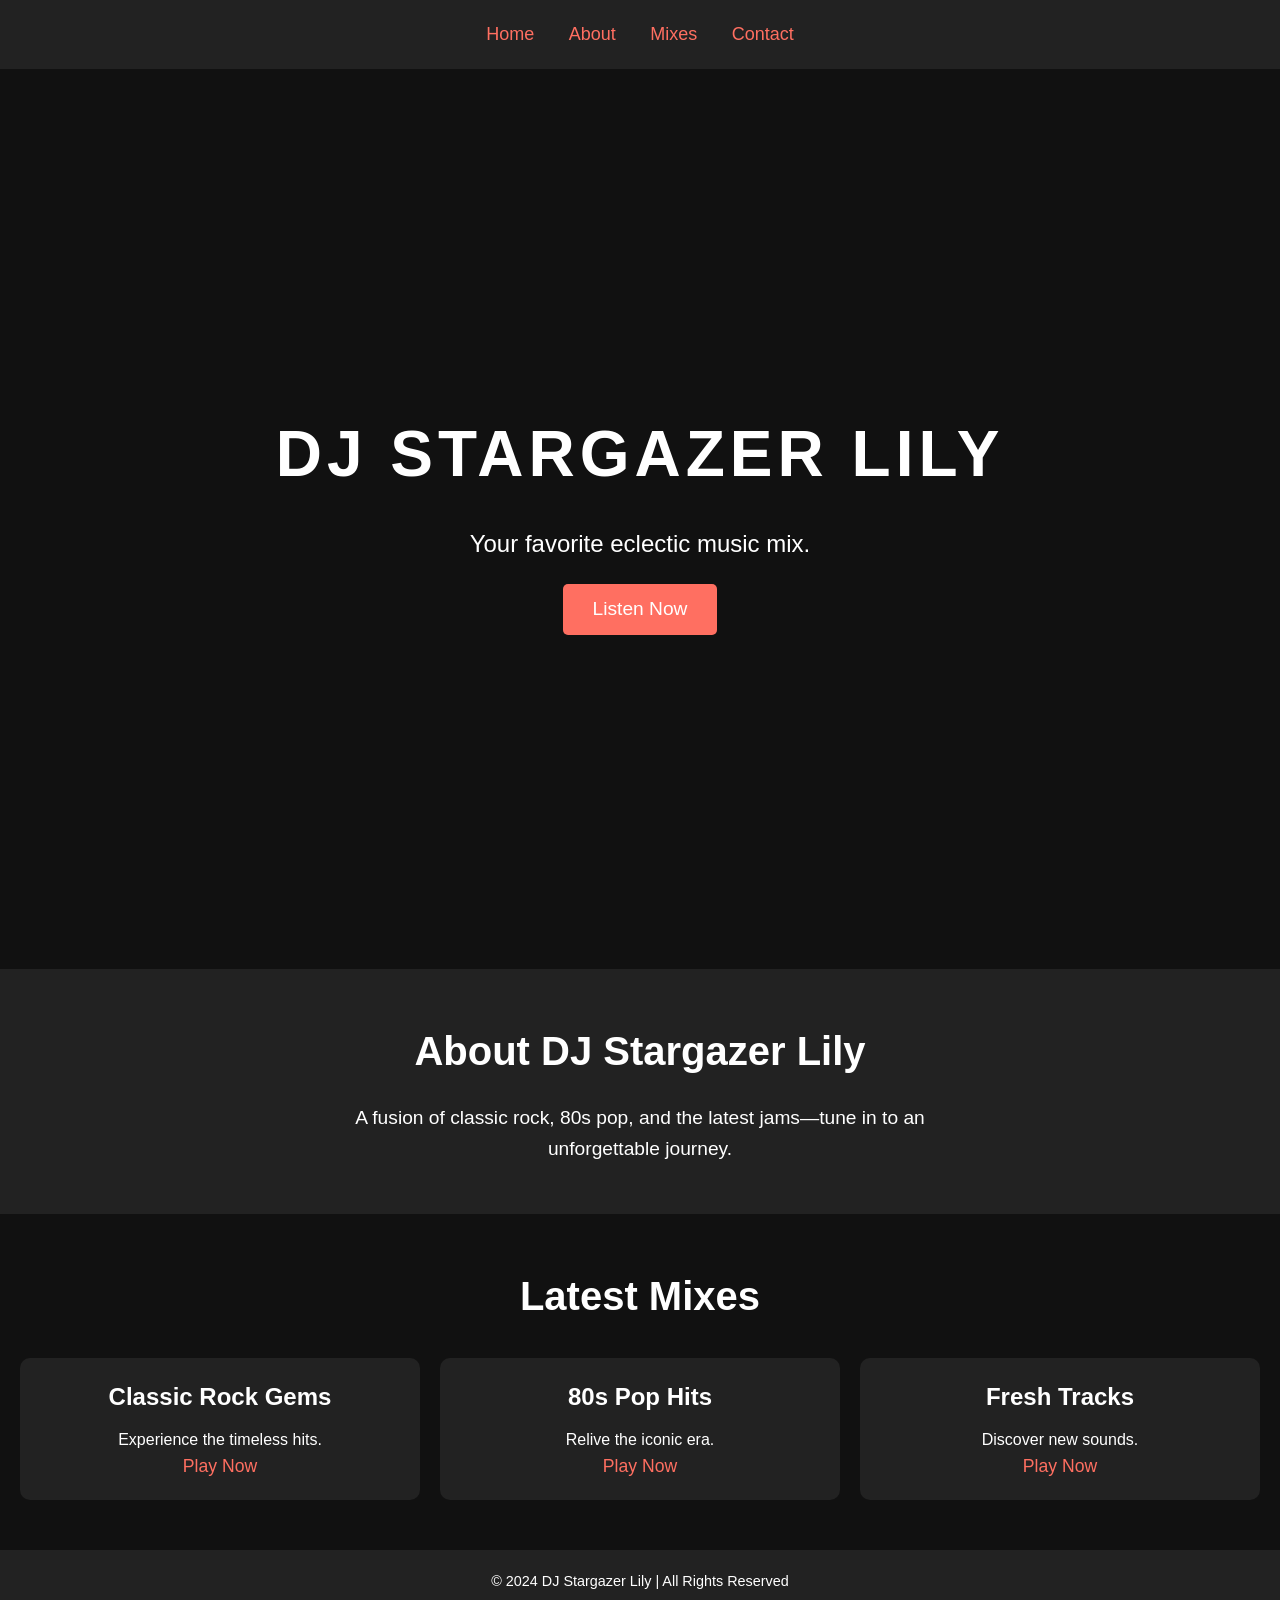
==== index.html @ 65f394b7 "inital file adds" ====
<!DOCTYPE html>
<html lang="en">
<head>
    <meta charset="UTF-8">
    <meta name="viewport" content="width=device-width, initial-scale=1.0">
    <meta http-equiv="X-UA-Compatible" content="IE=edge">
    <title>DJ Stargazer Lily</title>
    <link rel="stylesheet" href="style.css">
</head>
<body>
    <header>
        <nav>
            <ul>
                <li><a href="#">Home</a></li>
                <li><a href="#">About</a></li>
                <li><a href="#">Mixes</a></li>
                <li><a href="#">Contact</a></li>
            </ul>
        </nav>
    </header>

    <section class="hero">
        <div class="hero-content">
            <h1>DJ Stargazer Lily</h1>
            <p>Your favorite eclectic music mix.</p>
            <a href="#" class="cta-button">Listen Now</a>
        </div>
    </section>

    <section class="about">
        <h2>About DJ Stargazer Lily</h2>
        <p>A fusion of classic rock, 80s pop, and the latest jams—tune in to an unforgettable journey.</p>
    </section>

    <section class="mixes">
        <h2>Latest Mixes</h2>
        <div class="mix-grid">
            <div class="mix-card">
                <h3>Classic Rock Gems</h3>
                <p>Experience the timeless hits.</p>
                <a href="#">Play Now</a>
            </div>
            <div class="mix-card">
                <h3>80s Pop Hits</h3>
                <p>Relive the iconic era.</p>
                <a href="#">Play Now</a>
            </div>
            <div class="mix-card">
                <h3>Fresh Tracks</h3>
                <p>Discover new sounds.</p>
                <a href="#">Play Now</a>
            </div>
        </div>
    </section>

    <footer>
        <p>© 2024 DJ Stargazer Lily | All Rights Reserved</p>
    </footer>
</body>
</html>
---- style.css ----
/* General Styles */
* {
    margin: 0;
    padding: 0;
    box-sizing: border-box;
}

body {
    font-family: 'Arial', sans-serif;
    background-color: #111;
    color: #fff;
    line-height: 1.6;
}

a {
    color: #ff6f61;
    text-decoration: none;
}

a:hover {
    color: #ffd700;
}

/* Header */
header {
    background-color: #222;
    padding: 20px 0;
    text-align: center;
}

nav ul {
    list-style-type: none;
}

nav ul li {
    display: inline;
    margin: 0 15px;
}

nav ul li a {
    font-size: 18px;
}

/* Hero Section */
.hero {
    background: url('dj-background.jpg') no-repeat center center/cover;
    height: 100vh;
    display: flex;
    justify-content: center;
    align-items: center;
    text-align: center;
}

.hero-content {
    color: white;
}

.hero h1 {
    font-size: 4rem;
    text-transform: uppercase;
    letter-spacing: 5px;
}

.hero p {
    margin-top: 20px;
    font-size: 1.5rem;
}

.cta-button {
    display: inline-block;
    margin-top: 20px;
    padding: 10px 30px;
    background-color: #ff6f61;
    color: white;
    border-radius: 5px;
    font-size: 1.2rem;
    transition: background-color 0.3s ease;
}

.cta-button:hover {
    background-color: #ff4f31;
}

/* About Section */
.about {
    padding: 50px 20px;
    text-align: center;
    background-color: #222;
}

.about h2 {
    font-size: 2.5rem;
    margin-bottom: 20px;
}

.about p {
    max-width: 600px;
    margin: 0 auto;
    font-size: 1.2rem;
}

/* Mixes Section */
.mixes {
    padding: 50px 20px;
    background-color: #111;
    text-align: center;
}

.mixes h2 {
    font-size: 2.5rem;
    margin-bottom: 30px;
}

.mix-grid {
    display: grid;
    grid-template-columns: repeat(auto-fit, minmax(250px, 1fr));
    gap: 20px;
}

.mix-card {
    background-color: #222;
    padding: 20px;
    border-radius: 10px;
    transition: transform 0.3s ease;
}

.mix-card h3 {
    font-size: 1.5rem;
    margin-bottom: 10px;
}

.mix-card a {
    font-size: 1.1rem;
}

.mix-card:hover {
    transform: scale(1.05);
}

/* Footer */
footer {
    padding: 20px;
    background-color: #222;
    text-align: center;
    font-size: 0.9rem;
}
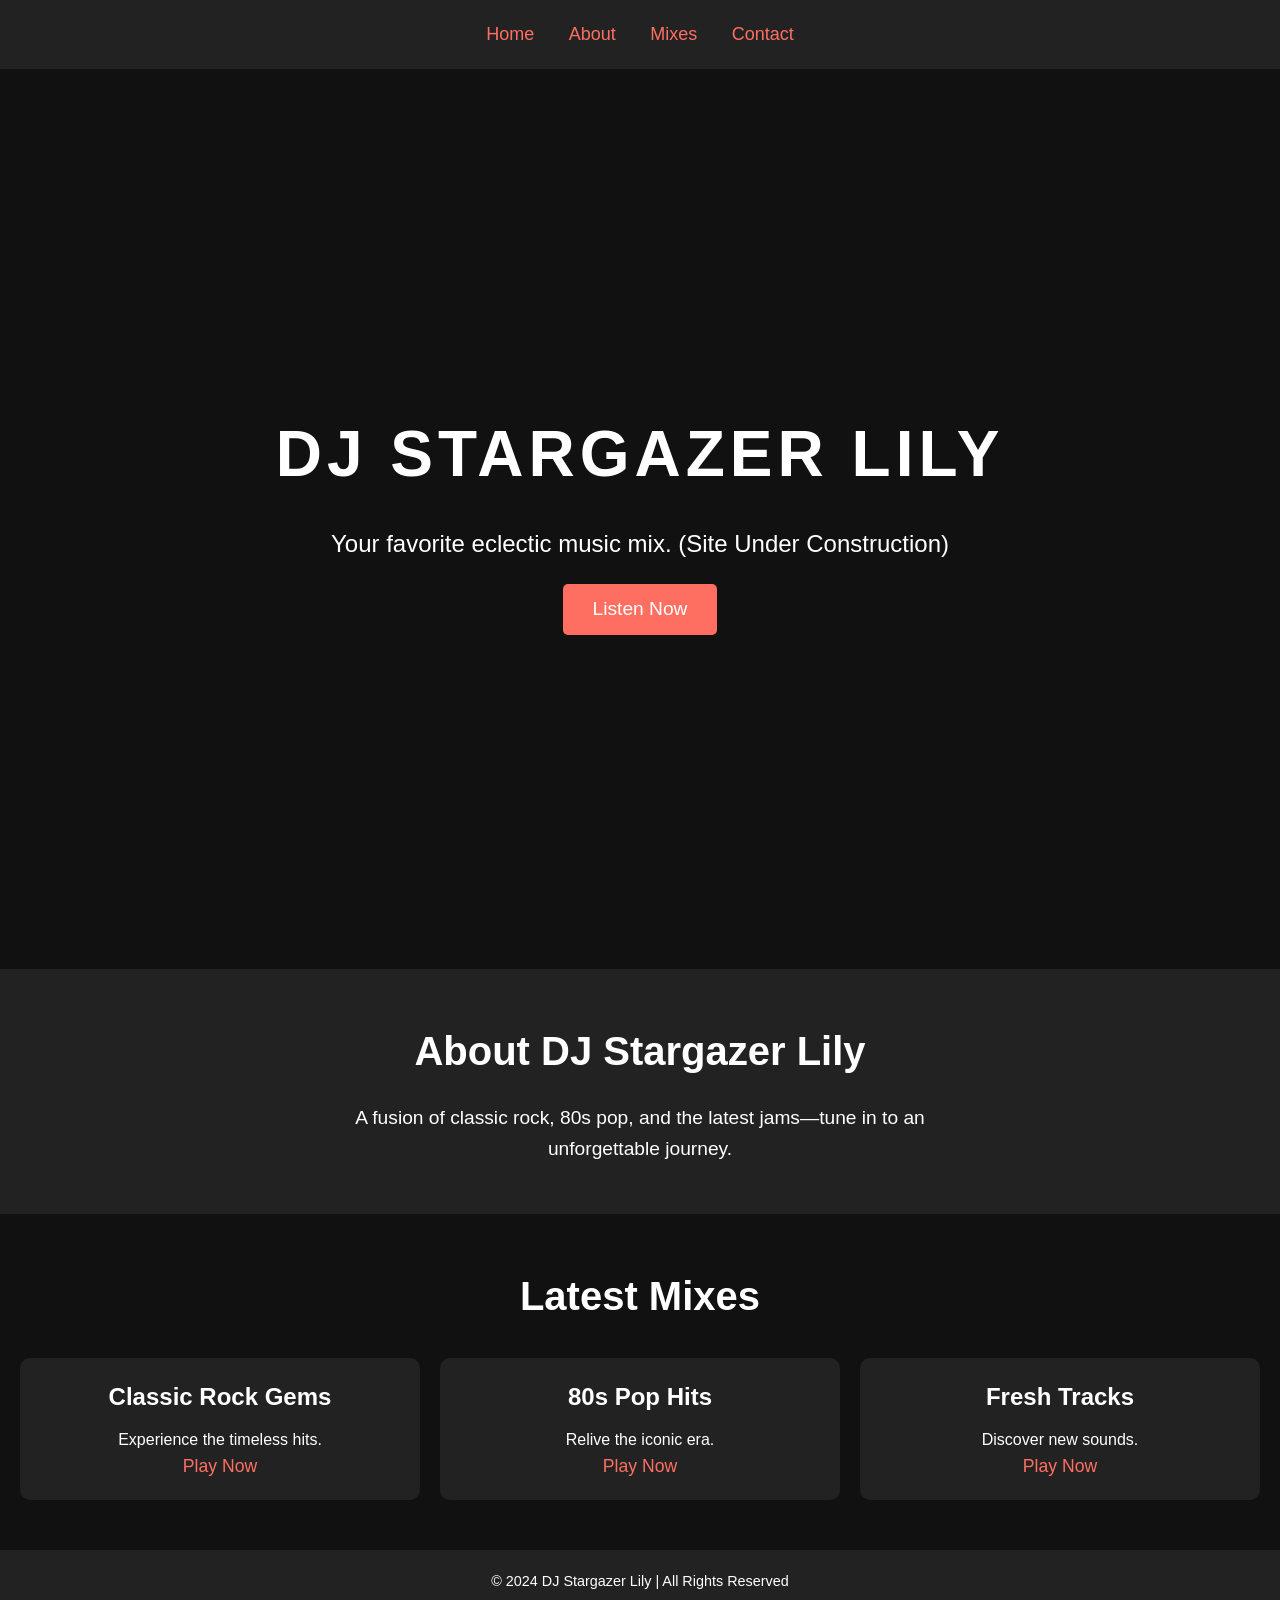
==== commit 5446262a: "add construction msg" ====
--- a/index.html
+++ b/index.html
@@ -22,7 +22,7 @@
     <section class="hero">
         <div class="hero-content">
             <h1>DJ Stargazer Lily</h1>
-            <p>Your favorite eclectic music mix.</p>
+            <p>Your favorite eclectic music mix. (Site Under Construction)</p>
             <a href="#" class="cta-button">Listen Now</a>
         </div>
     </section>
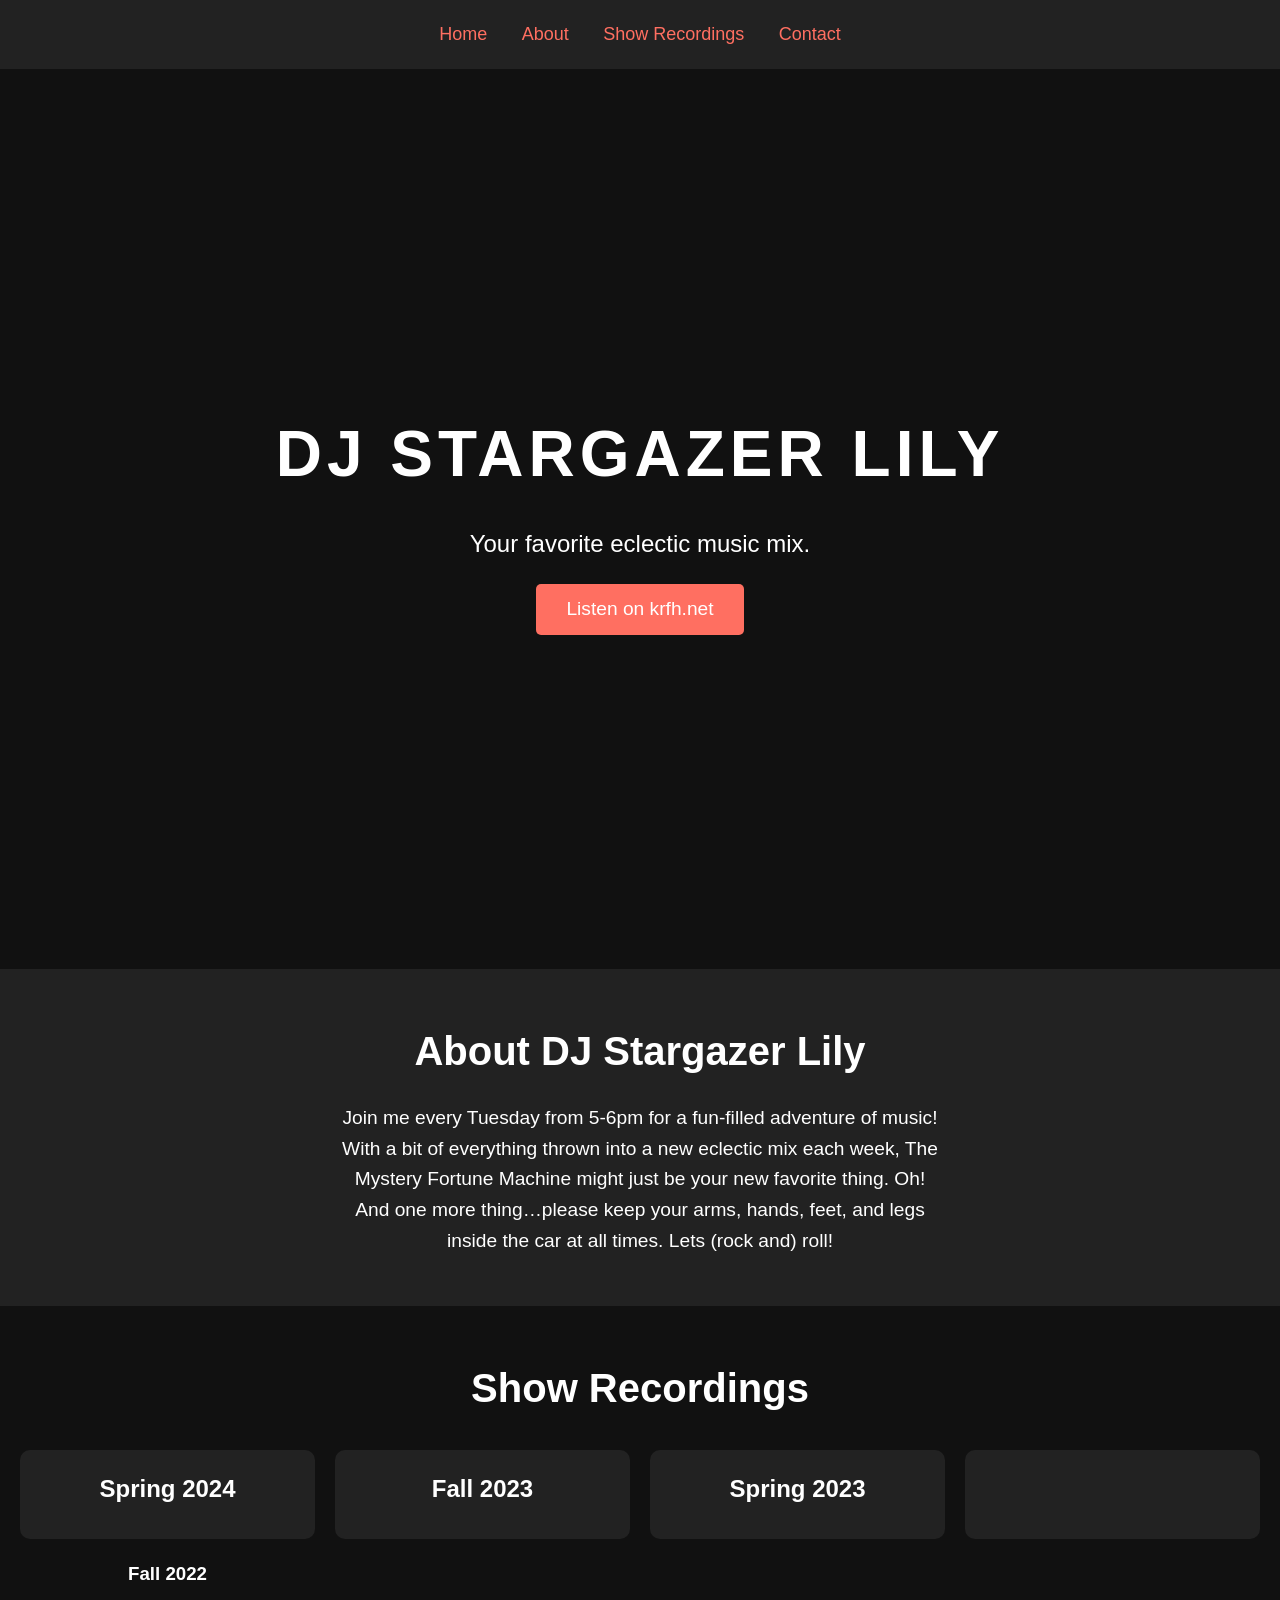
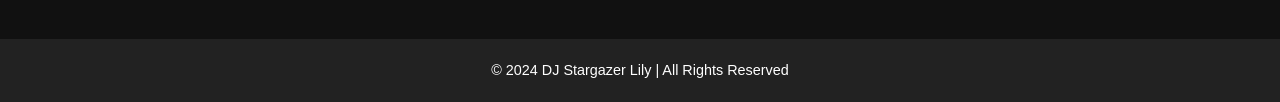
==== commit b978b07a: "added basic details" ====
--- a/index.html
+++ b/index.html
@@ -13,7 +13,7 @@
             <ul>
                 <li><a href="#">Home</a></li>
                 <li><a href="#">About</a></li>
-                <li><a href="#">Mixes</a></li>
+                <li><a href="#">Show Recordings</a></li>
                 <li><a href="#">Contact</a></li>
             </ul>
         </nav>
@@ -22,33 +22,38 @@
     <section class="hero">
         <div class="hero-content">
             <h1>DJ Stargazer Lily</h1>
-            <p>Your favorite eclectic music mix. (Site Under Construction)</p>
-            <a href="#" class="cta-button">Listen Now</a>
+            <p>Your favorite eclectic music mix.</p>
+            <a href="https://krfh.net" class="cta-button">Listen on krfh.net</a>
         </div>
     </section>
 
     <section class="about">
         <h2>About DJ Stargazer Lily</h2>
-        <p>A fusion of classic rock, 80s pop, and the latest jams—tune in to an unforgettable journey.</p>
+        <p>Join me every Tuesday from 5-6pm for a fun-filled adventure of music! 
+            With a bit of everything thrown into a new eclectic mix each week, 
+            The Mystery Fortune Machine might just be your new favorite thing. 
+            Oh! And one more thing…please keep your arms, hands, feet, and legs inside the car at all times. 
+            Lets (rock and) roll!</p>
     </section>
 
     <section class="mixes">
-        <h2>Latest Mixes</h2>
+        <h2>Show Recordings</h2>
         <div class="mix-grid">
             <div class="mix-card">
-                <h3>Classic Rock Gems</h3>
-                <p>Experience the timeless hits.</p>
-                <a href="#">Play Now</a>
+                <h3>Spring 2024</h3>
+                <!--<a href="#">Play Now</a>-->
             </div>
             <div class="mix-card">
-                <h3>80s Pop Hits</h3>
-                <p>Relive the iconic era.</p>
-                <a href="#">Play Now</a>
+                <h3>Fall 2023</h3>
+                <!--<a href="#">Play Now</a>-->
             </div>
             <div class="mix-card">
-                <h3>Fresh Tracks</h3>
-                <p>Discover new sounds.</p>
-                <a href="#">Play Now</a>
+                <h3>Spring 2023</h3>
+                <!--<a href="#">Play Now</a>-->
+            </div>
+            <div class="mix-card"></div>
+                <h3>Fall 2022</h3>
+                <!--<a href="#">Play Now</a>-->
             </div>
         </div>
     </section>
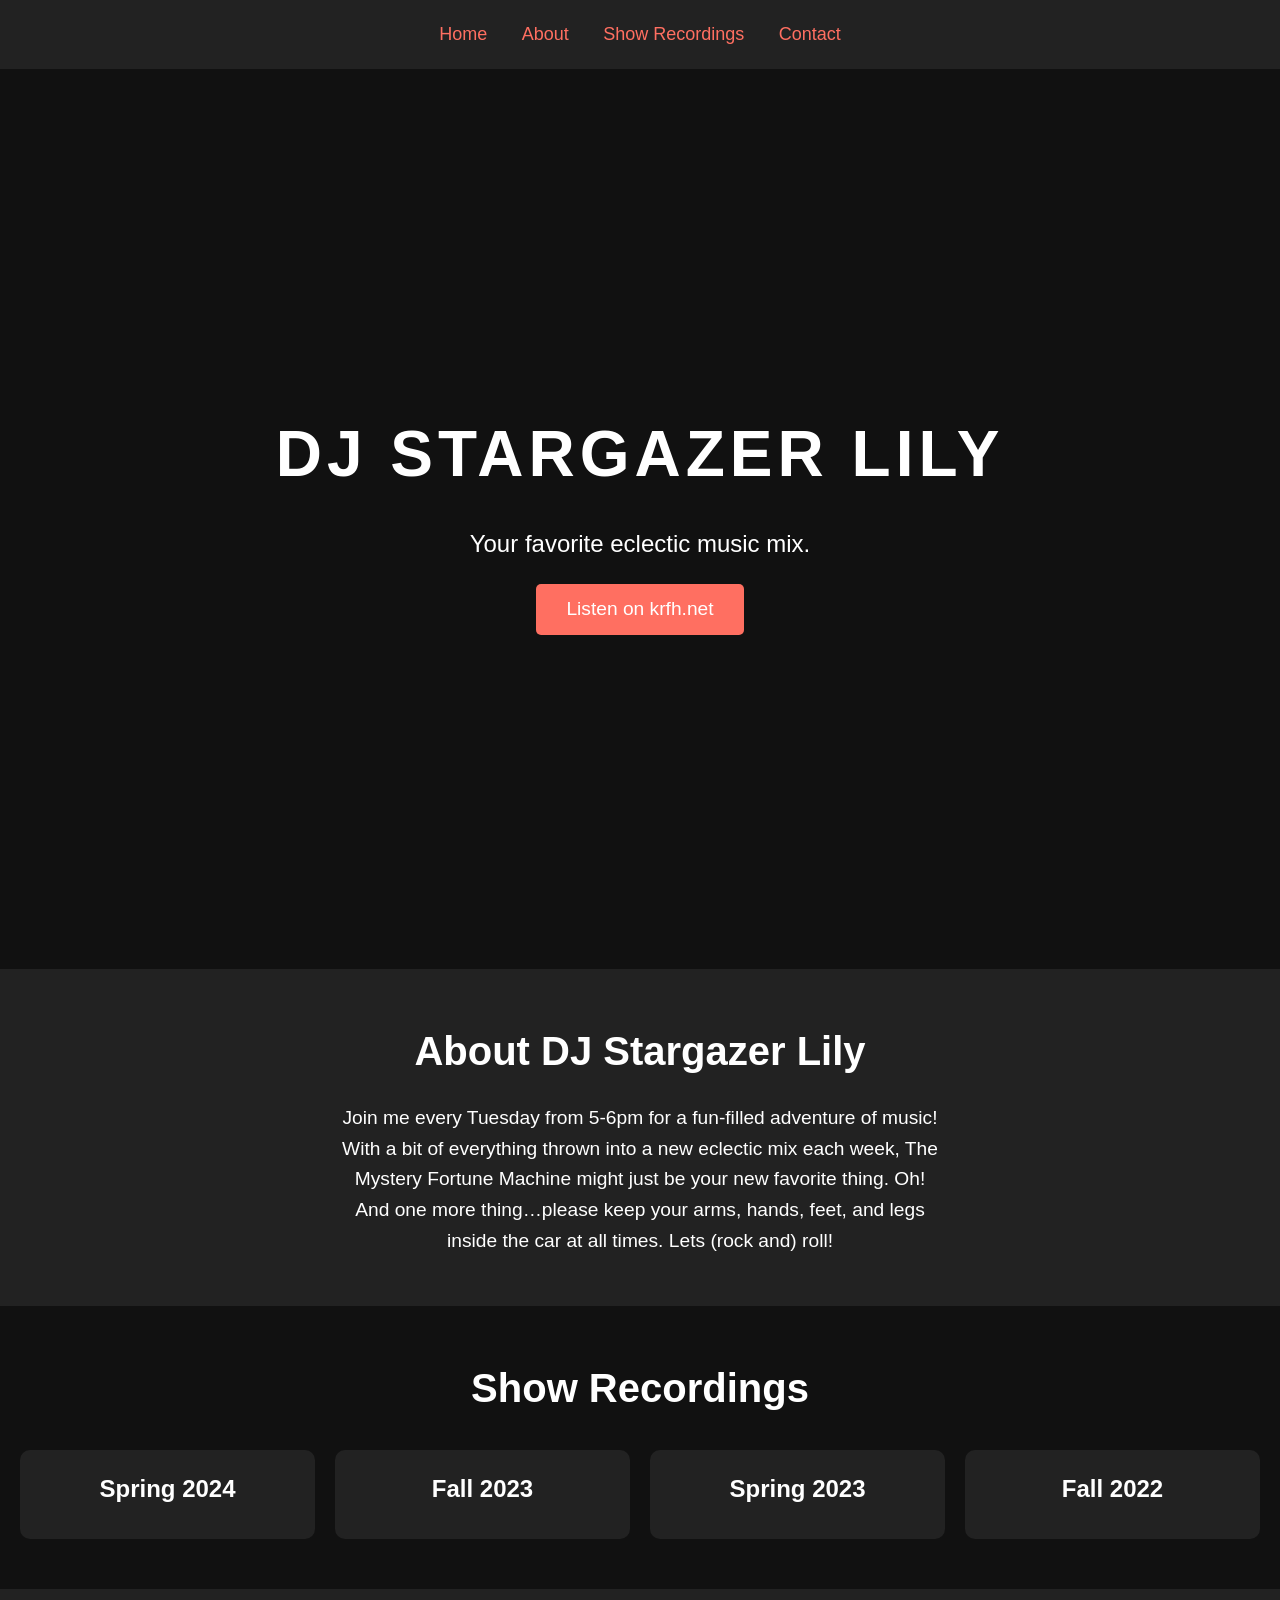
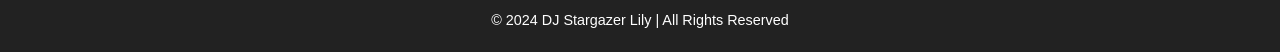
==== commit 506cd93d: "fixed dumb mistake" ====
--- a/index.html
+++ b/index.html
@@ -51,7 +51,7 @@
                 <h3>Spring 2023</h3>
                 <!--<a href="#">Play Now</a>-->
             </div>
-            <div class="mix-card"></div>
+            <div class="mix-card">
                 <h3>Fall 2022</h3>
                 <!--<a href="#">Play Now</a>-->
             </div>
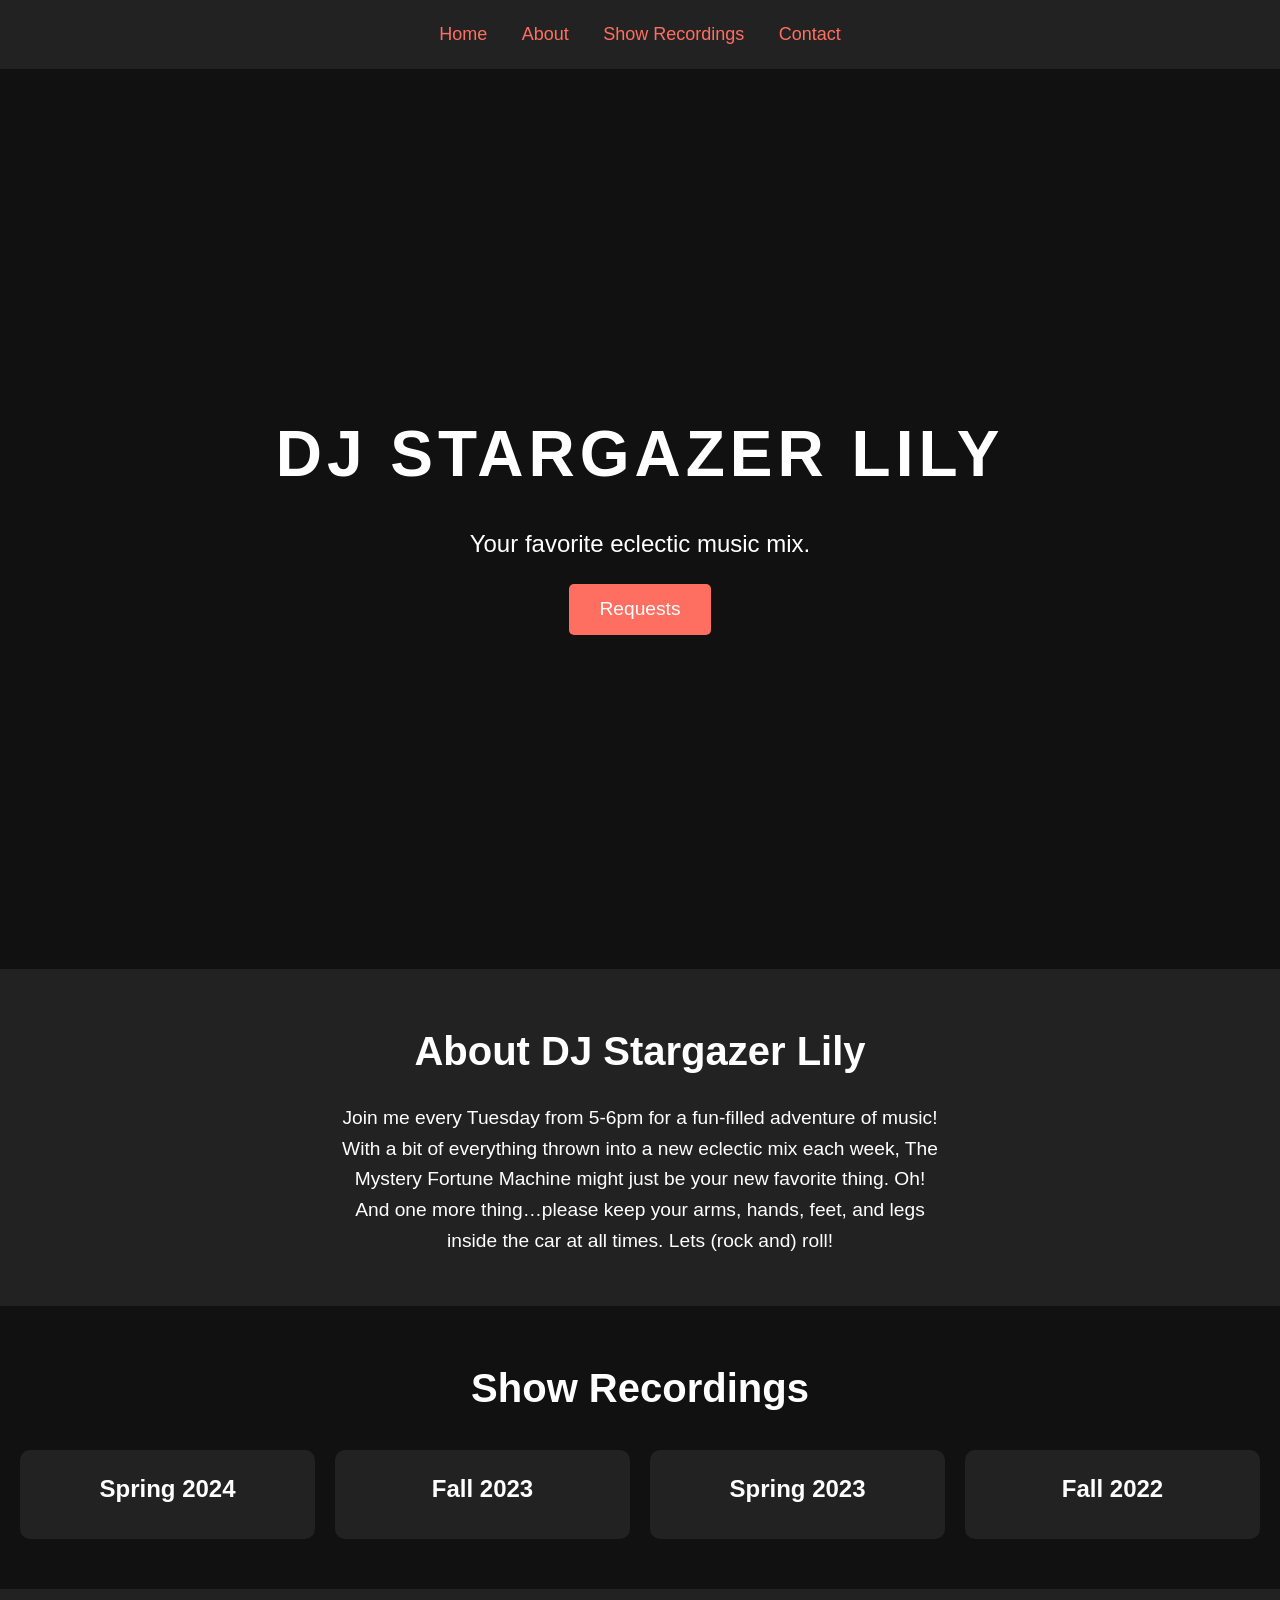
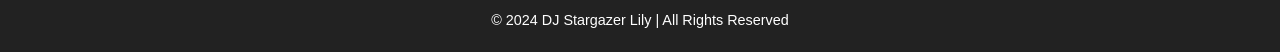
==== commit 4b1c47ca: "m" ====
--- a/index.html
+++ b/index.html
@@ -23,7 +23,9 @@
         <div class="hero-content">
             <h1>DJ Stargazer Lily</h1>
             <p>Your favorite eclectic music mix.</p>
-            <a href="https://krfh.net" class="cta-button">Listen on krfh.net</a>
+            <a href="requests.html" class="cta-button">Requests</a>
+
+           <!-- <a href="https://krfh.net" class="cta-button">Listen on krfh.net</a>-->
         </div>
     </section>
 
@@ -34,6 +36,8 @@
             The Mystery Fortune Machine might just be your new favorite thing. 
             Oh! And one more thing…please keep your arms, hands, feet, and legs inside the car at all times. 
             Lets (rock and) roll!</p>
+        <audio src="f24 PROMO Mixdown 3.mp3">Listen to my promo!</audio>
+        
     </section>
 
     <section class="mixes">
